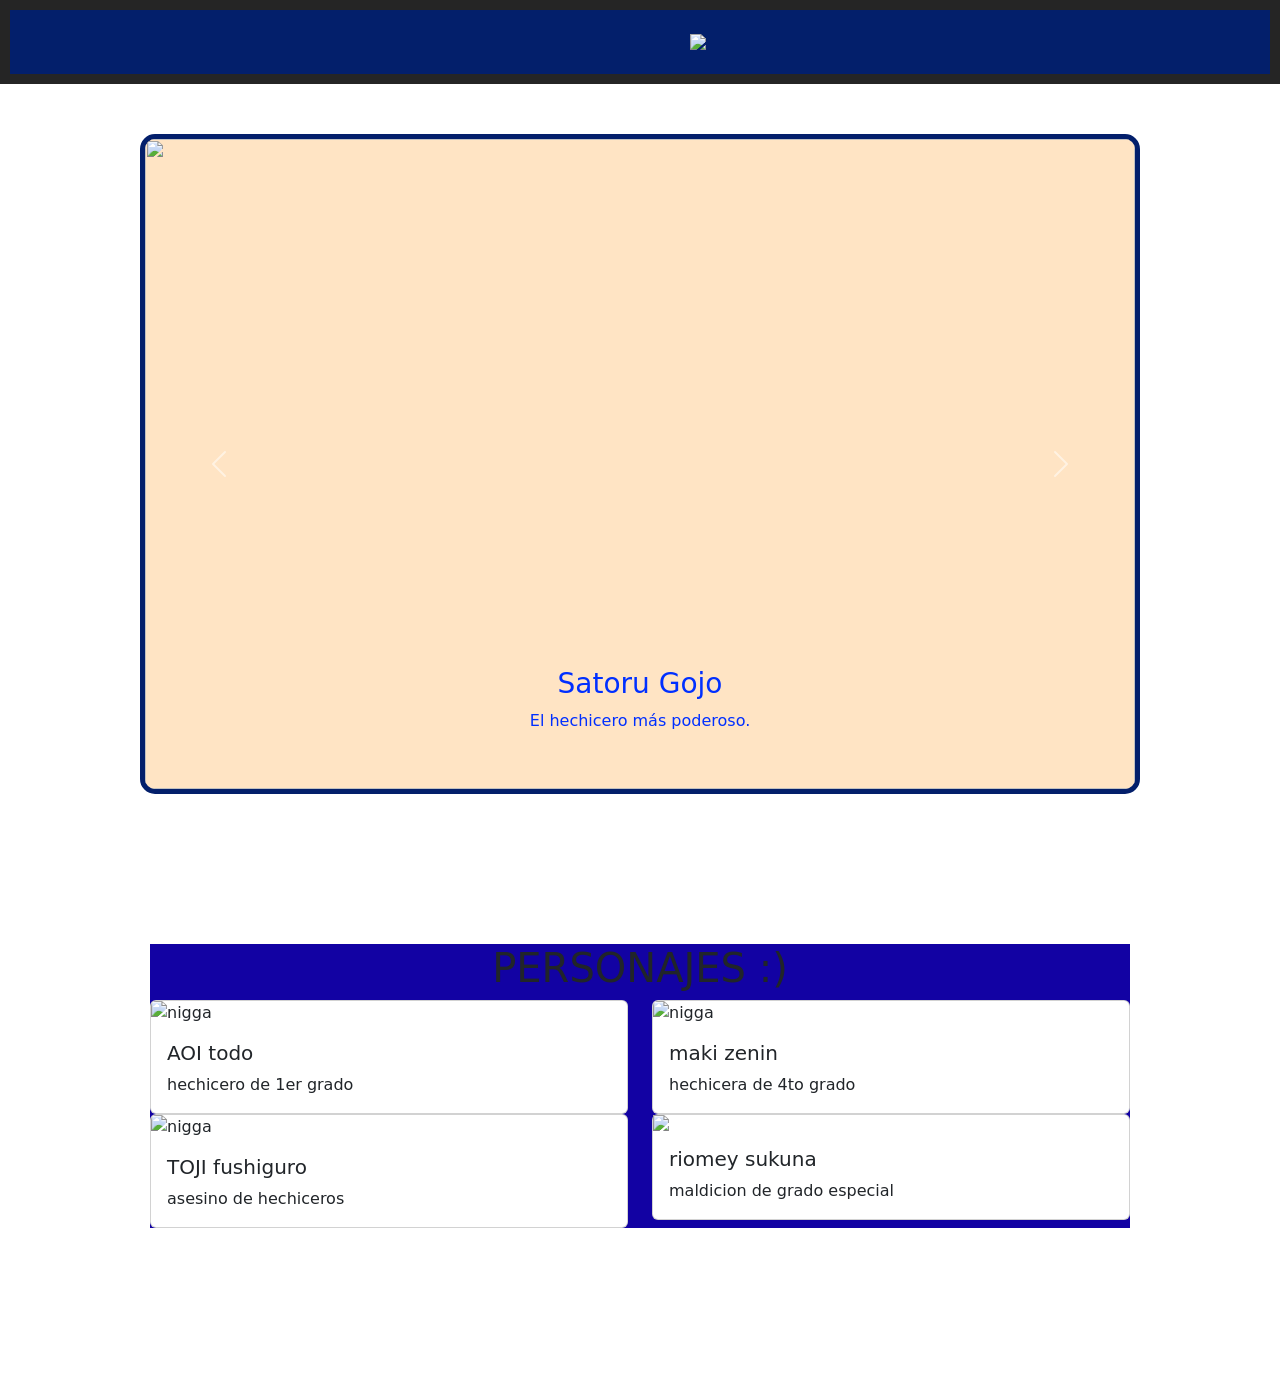
==== tumama.html @ 458fc913 "Add files via upload" ====
<!doctype html>
<html lang="en">

<head>
    <meta http-equiv="CONTENT-TYPE" content="text/html; charset=UTF-8">
    <meta charset="utf-8">
    <meta name="viewport" content="width=device-width, initial-scale=1">
    <title>Bootstrap demo</title>
    <link rel="stylesheet" href="tumamieshombre.css">
    <link href="https://cdn.jsdelivr.net/npm/bootstrap@5.3.8/dist/css/bootstrap.min.css" rel="stylesheet"
        integrity="sha384-sRIl4kxILFvY47J16cr9ZwB07vP4J8+LH7qKQnuqkuIAvNWLzeN8tE5YBujZqJLB" crossorigin="anonymous">
   <link rel="icon" type="image/x-icon" href="https://wallpapercave.com/wp/wp10321144.jpg">

<body>

    <script src="https://cdn.jsdelivr.net/npm/bootstrap@5.3.8/dist/js/bootstrap.bundle.min.js"
        integrity="sha384-FKyoEForCGlyvwx9Hj09JcYn3nv7wiPVlz7YYwJrWVcXK/BmnVDxM+D2scQbITxI"
        crossorigin="anonymous"></script>
    <style>
        body {


            background-image: url("https://static.wikia.nocookie.net/jujutsu-kaisen/images/7/73/Episodio_02_-_89.jpg/revision/latest/scale-to-width-down/1200?cb=20201015195949&path-prefix=es");
        }
    </style>
    <nav class="indice">
        <img src="https://upload.wikimedia.org/wikipedia/commons/4/49/Jujutsu_Kaisen_logo.png" width="350">

    </nav>

    <div id="carouselExample" class="carousel slide">

        <div class="carousel-inner">
            <div class="carousel-item active">
                <img src="https://giffiles.alphacoders.com/220/220890.gif" class="d-block w-100">
                <div class="carousel-caption d-none d-md-block">
                    <h3>Satoru Gojo</h3>
                    <p>El hechicero más poderoso.</p>
                </div>

            </div>
            <div class="carousel-item">
                <img src="https://64.media.tumblr.com/fd8eaf774708b112f0f3df42b1080b8e/b815f900156a4384-ae/s1280x1920/0aaf0c62318c6a6a426dac349199f3d6e651b129.gif"
                    class="d-block w-100">
                    <div class="carousel-caption d-none d-md-block">
                    <h3>yuki tsukumi</h3>
                    <p>hechicera de grado especial</p>
                </div>
            </div>
            <div class="carousel-item">
                <img src="https://media.tenor.com/PbJDcT1r2WsAAAAC/geto-suguru-geto.gif" class="d-block w-100">
                <div class="carousel-caption d-none d-md-block">
                    <h3>suguro geto</h3>
                    <p>hechicero de grado especial</p>
                </div>
            </div>
            <div class="carousel-item">
                <img src="https://api.triviacreator.com/v1/imgs/quiz/tumblr_88eea7db2e1aeff7957867a11eb579dc_d4fd7808_540-6d3ddeff-c818-4ce1-808d-15cb9d9415fe.gif"
                    class="d-block w-100">
                    <div class="carousel-caption d-none d-md-block">
                    <h3>yuta okkotsu</h3>
                    <p>hechicero de grado especial</p>
                </div>
            </div>
         
        </div>
        <button class="carousel-control-prev" type="button" data-bs-target="#carouselExample" data-bs-slide="prev">
            <span class="carousel-control-prev-icon" aria-hidden="true"></span>
            <span class="visually-hidden"></span>
        </button>
        <button class="carousel-control-next" type="button" data-bs-target="#carouselExample" data-bs-slide="next">
            <span class="carousel-control-next-icon" aria-hidden="true"></span>
            <span class="visually-hidden">Next</span>
        </button>

    </div>

    <div class="tarjetitas">
        <h1>PERSONAJES :)</h1>


        <div class="row">
            <div class="col-sm-6 mb-3 mb-sm-0">
                <div class="card">
                    <img src="https://media.tenor.com/m1arMEn09NcAAAAM/todo-aoi-todo.gif" class="card-img-top"
                        alt="nigga">
                    <div class="card-body">
                        <h5 class="card-title">AOI todo</h5>
                        <p class="card-text">hechicero de 1er grado</p>

                    </div>
                </div>
            </div>
            <div class="col-sm-6">
                <div class="card">
                    <img src="https://media4.giphy.com/media/v1.Y2lkPTZjMDliOTUyZDV0MjV6N3FueGFwYmpnMGdzMmxrOWx1Nnp3enFsN2dyOG0zYmRxaCZlcD12MV9naWZzX3NlYXJjaCZjdD1n/vKHxl6iM2aZdtTdJ0Y/200.gif"
                        class="card-img-top" alt="nigga">
                    <div class="card-body">
                        <h5 class="card-title">maki zenin</h5>
                        <p class="card-text">hechicera de 4to grado</p>

                    </div>
                </div>
            </div>
            <div class="col-sm-6">
                <div class="card">
                    <img src="https://media.tenor.com/d0rfMMI5JWQAAAAM/toji.gif" class="card-img-top" alt="nigga">
                    <div class="card-body">
                        <h5 class="card-title">TOJI fushiguro</h5>
                        <p class="card-text">asesino de hechiceros</p>

                    </div>
                </div>
            </div>
            <div class="col-sm-6">
                <div class="card">
                    <img
                        src="https://usagif.com/wp-content/uploads/gify/11-ryomen-sukuna-and-his-signature-evil-smile.gif">
                    <div class="card-body">
                        <h5 class="card-title">riomey sukuna</h5>
                        <p class="card-text">maldicion de grado especial</p>

                    </div>
                </div>
            </div>
        </div>
</body>

</html>
---- tumamieshombre.css ----
.indice{
    display: flex;
    justify-content: space-between;
    align-items: center;
    padding: 24px;
    background-color: #031f6b;
    color: #ffffff;
    border: #252525 10px solid;
    padding-left: 680px;
    margin-bottom: 50px;
}
h1 {
  text-align: center;
}
.carousel {
    width: 1000px;
    margin: 0 auto;
    border: 5px solid #031f6b;
    border-radius: 15px;
    overflow: hidden;
    background-color: bisque;
}

.carousel img {
    height: 650px;
    object-fit: cover;
}

.carousel-caption h3,
.carousel-caption p {
    color: rgb(0, 47, 255);
}
.tarjetitas{
    background-color: rgb(18, 2, 163);
    margin: 150px;
.card {
  transition: transform 0.3s ease, box-shadow 0.3s ease;
  cursor: pointer;
}

.card:hover {
  transform: scale(1.05);
  box-shadow: 0px 10px 20px rgba(0, 0, 0, 0.4);
}
}

/*nos ayudo mucho la pagina que nos pasate profe :)*/
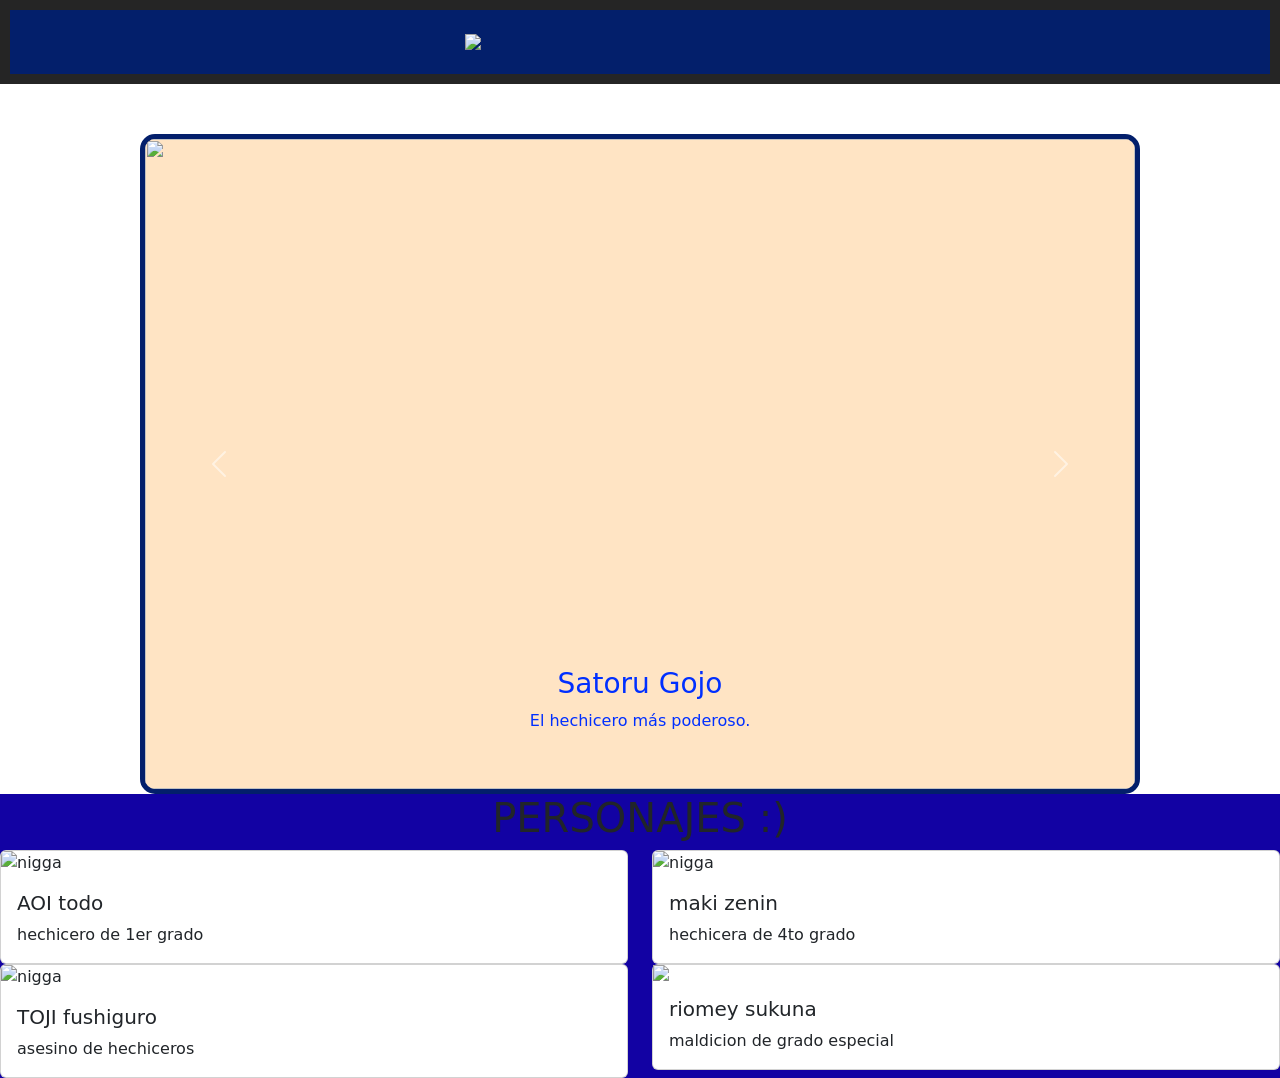
==== commit 2274154d: "Add files via upload" ====
--- a/tumama.html
+++ b/tumama.html
@@ -9,7 +9,7 @@
     <link rel="stylesheet" href="tumamieshombre.css">
     <link href="https://cdn.jsdelivr.net/npm/bootstrap@5.3.8/dist/css/bootstrap.min.css" rel="stylesheet"
         integrity="sha384-sRIl4kxILFvY47J16cr9ZwB07vP4J8+LH7qKQnuqkuIAvNWLzeN8tE5YBujZqJLB" crossorigin="anonymous">
-   <link rel="icon" type="image/x-icon" href="https://wallpapercave.com/wp/wp10321144.jpg">
+    <link rel="icon" type="image/x-icon" href="https://wallpapercave.com/wp/wp10321144.jpg">
 
 <body>
 
@@ -24,8 +24,10 @@
         }
     </style>
     <nav class="indice">
-        <img src="https://upload.wikimedia.org/wikipedia/commons/4/49/Jujutsu_Kaisen_logo.png" width="350">
+        <div class="imgindice">
+            <img src="https://upload.wikimedia.org/wikipedia/commons/4/49/Jujutsu_Kaisen_logo.png" width="350">
 
+        </div>
     </nav>
 
     <div id="carouselExample" class="carousel slide">
@@ -42,7 +44,7 @@
             <div class="carousel-item">
                 <img src="https://64.media.tumblr.com/fd8eaf774708b112f0f3df42b1080b8e/b815f900156a4384-ae/s1280x1920/0aaf0c62318c6a6a426dac349199f3d6e651b129.gif"
                     class="d-block w-100">
-                    <div class="carousel-caption d-none d-md-block">
+                <div class="carousel-caption d-none d-md-block">
                     <h3>yuki tsukumi</h3>
                     <p>hechicera de grado especial</p>
                 </div>
@@ -57,12 +59,12 @@
             <div class="carousel-item">
                 <img src="https://api.triviacreator.com/v1/imgs/quiz/tumblr_88eea7db2e1aeff7957867a11eb579dc_d4fd7808_540-6d3ddeff-c818-4ce1-808d-15cb9d9415fe.gif"
                     class="d-block w-100">
-                    <div class="carousel-caption d-none d-md-block">
+                <div class="carousel-caption d-none d-md-block">
                     <h3>yuta okkotsu</h3>
                     <p>hechicero de grado especial</p>
                 </div>
             </div>
-         
+
         </div>
         <button class="carousel-control-prev" type="button" data-bs-target="#carouselExample" data-bs-slide="prev">
             <span class="carousel-control-prev-icon" aria-hidden="true"></span>
@@ -77,8 +79,6 @@
 
     <div class="tarjetitas">
         <h1>PERSONAJES :)</h1>
-
-
         <div class="row">
             <div class="col-sm-6 mb-3 mb-sm-0">
                 <div class="card">
@@ -91,7 +91,7 @@
                     </div>
                 </div>
             </div>
-            <div class="col-sm-6">
+            <div class="col-sm-6 mb-3 mb-sm-0">
                 <div class="card">
                     <img src="https://media4.giphy.com/media/v1.Y2lkPTZjMDliOTUyZDV0MjV6N3FueGFwYmpnMGdzMmxrOWx1Nnp3enFsN2dyOG0zYmRxaCZlcD12MV9naWZzX3NlYXJjaCZjdD1n/vKHxl6iM2aZdtTdJ0Y/200.gif"
                         class="card-img-top" alt="nigga">
@@ -102,7 +102,7 @@
                     </div>
                 </div>
             </div>
-            <div class="col-sm-6">
+            <div class="col-sm-6 mb-3 mb-sm-0">
                 <div class="card">
                     <img src="https://media.tenor.com/d0rfMMI5JWQAAAAM/toji.gif" class="card-img-top" alt="nigga">
                     <div class="card-body">
@@ -112,7 +112,7 @@
                     </div>
                 </div>
             </div>
-            <div class="col-sm-6">
+            <div class="col-sm-6 mb-3 mb-sm-0">
                 <div class="card">
                     <img
                         src="https://usagif.com/wp-content/uploads/gify/11-ryomen-sukuna-and-his-signature-evil-smile.gif">
@@ -124,8 +124,7 @@
                 </div>
             </div>
         </div>
+    </div>
 </body>
 
-</html>
-
-
+</html>
--- a/tumamieshombre.css
+++ b/tumamieshombre.css
@@ -1,13 +1,20 @@
 .indice{
     display: flex;
-    justify-content: space-between;
+    justify-content: center;
     align-items: center;
     padding: 24px;
     background-color: #031f6b;
     color: #ffffff;
     border: #252525 10px solid;
-    padding-left: 680px;
     margin-bottom: 50px;
+
+}
+.imgindice {
+    max-width: 100%;
+    height: auto;
+    display: flex;
+    justify-content: center;
+
 }
 h1 {
   text-align: center;
@@ -19,6 +26,7 @@
     border-radius: 15px;
     overflow: hidden;
     background-color: bisque;
+  
 }
 
 .carousel img {
@@ -30,12 +38,15 @@
 .carousel-caption p {
     color: rgb(0, 47, 255);
 }
+
+
 .tarjetitas{
+    justify-content: center;
     background-color: rgb(18, 2, 163);
-    margin: 150px;
 .card {
   transition: transform 0.3s ease, box-shadow 0.3s ease;
   cursor: pointer;
+
 }
 
 .card:hover {
@@ -44,4 +55,4 @@
 }
 }
 
-/*nos ayudo mucho la pagina que nos pasate profe :)*/
+/*nos ayudo mucho la pagina que nos pasaste profe :)*/
